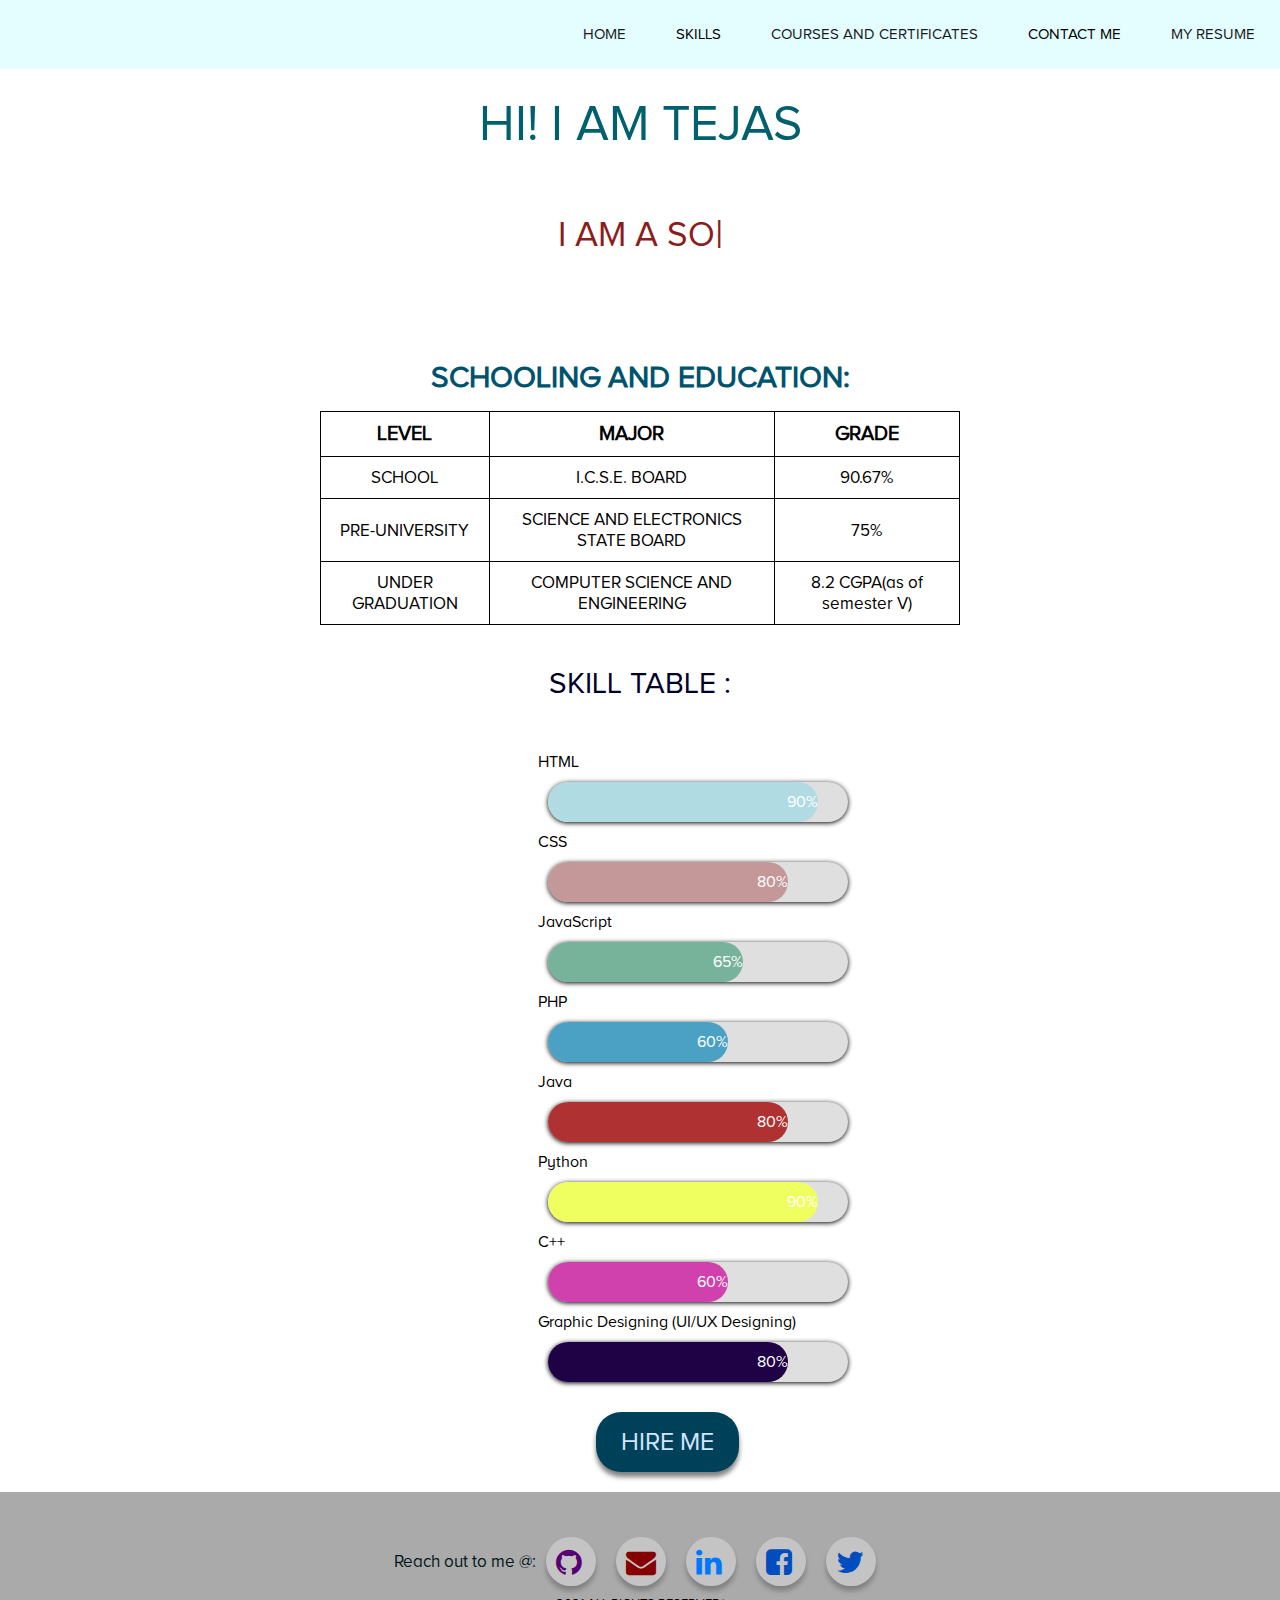
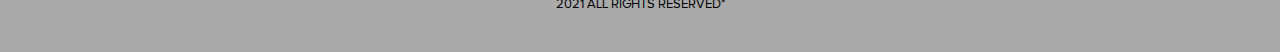
==== TejasResume.html @ e097e14f "Initial commit" ====
<!DOCTYPE html>
<html lang="en">
    <head>
        <meta charset="utf-8" />
        <link rel="stylesheet" href="style.css">
        <link rel="stylesheet" href="https://stackpath.bootstrapcdn.com/font-awesome/4.7.0/css/font-awesome.min.css">
        <link rel="stylesheet" href="https://stackpath.bootstrapcdn.com/font-awesome/4.7.0/css/font-awesome.min.css">
        <title>MyPortfolio</title>
    </head>
<body>
    <nav class="header">
        <ul>
            <li class="active"><a href="#">HOME</a></li>
            <li class="active" id="skills">SKILLS</li>
            <li class="active"><a href="Untitled-1.html" target="_blank">COURSES AND CERTIFICATES</a></li>
            <li class="active" id="contact">CONTACT ME</li>
            <li class="active"><a href="resume\Resume-Tejas-Rao.pdf" target="_blank">MY RESUME</a></li>
        </ul>
    </nav>
    <div class="welc">HI! I AM TEJAS</div>
    <p class ="typing" ></p>
    <script>
        var typeText = document.querySelector(".typing")
        var tobTyped = ["I AM A SOFTWARE ENGINEER BY PROFESSION.","I DESIGN WEB APPLICATIONS.","I HAVE MY INTERESTS IN DATA SCIENCE, MACHINE LEARNING AND CLOUD COMPUTING.","I AM A FREELANCE GRAPHIC DESIGNER."]
        var index = 0, isAdding = true, pos=0
        function playAnim() {
        setTimeout(function () {
            typeText.innerText = tobTyped[pos].slice(0, index)
            if (isAdding) {
            if (index > tobTyped[pos].length) {
                isAdding = false
                typeText.classList.add("showAnim")
                setTimeout(function () {
                typeText.classList.remove("showAnim")
                playAnim()
                }, 2000)
                return
            } 
            else {
                index++
            }
            }
            else {
            if (index === 0) {
                isAdding = true
                pos= (pos+1)%tobTyped.length
                }
            else {
                index--
                }
            }
            playAnim()},isAdding?70:50)
        }
        playAnim()
    </script>
    <script>
        const cntct=document.getElementById("contact");
        cntct.addEventListener('click',() => window.scrollTo({top:1000}));
        const skill=document.getElementById("skills");
        skill.addEventListener('click',() => window.scrollTo({top:400}));
    </script>
    <div>
        <table>
            <p style="font-family: proxima;font-size: 30px; font-weight: 700;color: rgb(0, 83, 109); padding:15px; padding-top: 100px; display: flex;align-items: center;justify-content: center;">SCHOOLING AND EDUCATION:</p>
            <tr><th>LEVEL</th><th>MAJOR</th><th>GRADE</th></tr>
            <tr><td>SCHOOL</td><td>I.C.S.E. BOARD</td><td>90.67%</td></tr>
            <tr><td>PRE-UNIVERSITY</td><td>SCIENCE AND ELECTRONICS STATE BOARD</td><td>75%</td></tr>
            <tr><td>UNDER GRADUATION</td><td>COMPUTER SCIENCE AND ENGINEERING</td><td>8.2 CGPA(as of semester V)</td></tr>
        </table>
    </div>
    <p class="skiltxt">SKILL TABLE :</p> 
    <div class="skiltab centre"> 
        <p style="font-family: proxima;">HTML</p>
        <div class="container">
            <div class="skills html">90%</div>
        </div>

        <p style="font-family: proxima;">CSS</p>
        <div class="container">
            <div class="skills css">80%</div>
        </div>

        <p style="font-family: proxima;">JavaScript</p>
        <div class="container">
            <div class="skills js">65%</div>
        </div>

        <p style="font-family: proxima;">PHP</p>
        <div class="container">
            <div class="skills php">60%</div>
        </div>

        <p style="font-family: proxima;">Java</p>
        <div class="container">
            <div class="skills java">80%</div>
        </div>

        <p style="font-family: proxima;">Python</p>
        <div class="container">
            <div class="skills python">90%</div>
        </div>

        <p style="font-family: proxima;">C++</p>
        <div class="container">
            <div class="skills c">60%</div>
        </div>

        <p style="font-family: proxima;">Graphic Designing (UI/UX Designing)</p>
        <div class="container">
            <div class="skills graphic">80%</div>
        </div>
    </div>
    <a href="mailto:tejasrao712@gmail.com"><button class = "but">HIRE ME</button></a>
    <div class="last">
        <ul>
            <li class="social">Reach out to me @:</li>
            <li><a href="https://github.com/tejasrao712" target="_blank"><i class="fa fa-github"></i></a></li>
            <li><a href="mailto:tejasrao712@gmail.com"><i class="fa fa-envelope"></i></a></li>
            <li><a href="https://www.linkedin.com/in/tejas-rao-2287bb174/" target="_blank"><i class="fa fa-linkedin"></i></a></li>
            <li><a href="https://www.facebook.com/tejas.rao.925/" target="_blank"><i class="fa fa-facebook-square"></i></a></li>
            <li><a href="https://twitter.com/TejasRa01235112" target="_blank"><i class="fa fa-twitter"></i></a></li>
        </ul>
        <p class="bottom">2021 ALL RIGHTS RESERVED*</p>
    </div>
</body>
</html>
---- style.css ----
@font-face {
    src: url(fonts/Proxima-Nova-Alt-Regular.otf);
    font-family: proxima;
}
*{
    margin: 0;
    padding: 0;
    list-style: none;
    text-decoration: none;
}
.header {
    border: 5px red;
    width: 100%;
    height: 69px;
    display: block;
    background-color: rgb(228, 253, 255);
}
.header ul{
    color: black;
    display:inline-flex;
    float: right;
    font-family: proxima;
}
.header ul li{
    padding: 25px 25px;
    font-size: 15px;
}
.header ul li a{
    color: rgb(25, 26, 32);
}
.header ul li:hover{
    border-radius: 20px;
    transform: translate(0,-2px);
    background-color: rgb(131, 247, 255);
    cursor: pointer;
}
.welc {
    color: rgb(0, 96, 109);
    font-size: 50px;
    position: relative;
    display: flex;
    font-family: proxima;
    top: 25px;
    justify-content: center;
}
.but{
    font-family: proxima;
    background-color:rgb(0, 65, 90);
    padding: 15px 25px;
    margin: 20px;
    font-size: 25px;
    color: rgb(212, 230, 255);
    border-radius: 25px;
    border: none;
    box-shadow: 0px 5px 5px gray;
    position: relative;
    left: 45%;
}
.but a{
    text-decoration: none;
}
.but:hover{
    transform: translate(0,-4px);
    cursor: pointer;
}
.typing{
    font-family:proxima;
    display: flex;
    color: rgb(139, 29, 29);
    font-size: 35px;
    align-items: center;
    padding-top: 80px;
    justify-content: center;
}
.typing::after {
    content: "|";
    font-size: 40px;
    animation: none;
}
.showAnim.typing::after {
    animation: blink 1s step-end infinite;
} 
@keyframes blink {
    0%, 100% {opacity: 1;}
    50% {opacity: 0;}
}
.bottom{
    display:flex;
    font-size: 13px;
    font-family: proxima;
    align-items: center;
    justify-content: center;
    position: relative;
    bottom: 0;
}
.last{
    position: relative;
    left: 0;
    bottom: 0;
    width: 100%;
    height: 160px;
    background-color: rgba(66, 66, 66, 0.452);;
}
.fa {
    background-color: rgb(196, 196, 196);
    padding: 10px;
    width: 30px;
    height: 29px;
    margin: 10px 10px;
    border-radius: 30px;
    box-shadow: 0px 5px 5px grey;
}
.fa:hover {
    transform: translate(0,-4px)
}
.last ul{
    padding-top: 35px;
    display: flex;
    align-items: center;
    justify-content: center;
}
.last ul li{
    display: inline-flex;
}
.last ul li .fa{
    font-size: 30px;
}
.fa-github{
    color: rgb(89, 0, 116);
}
.fa-linkedin{
    color: rgb(0, 119, 255);
}
.fa-envelope{
    color: rgb(134, 0, 0);
}
.fa-facebook-square{
    color: rgb(1, 77, 192);
}
.fa-twitter{
    color:rgb(1, 77, 192)
}
.social{
    font-family: proxima;
    color: rgb(0, 25, 27);
    font-size: 17px;
}
.container {
    display: flex;
    margin: 10px;
    box-shadow: 0px 1px 5px;
    width: 300px;
    border-radius: 20px;
    background-color: rgb(223, 223, 223);
}
.container:hover{
    transform: translate(0,-2px);
}

.skills {
    font-family: proxima;
    text-align: right;
    padding-top: 10px;
    padding-bottom: 10px;
    color: white;
}
.skiltab{
    display: block;
    border-top: blueviolet;
    margin-top: 50px;
}
.centre{
    display: block;
    padding-left: 42%;
}
.skiltxt{
    display: flex;
    align-items:center;
    justify-content: center;
    padding-top: 40px;
    font-family: proxima;
    font-size: 30px;
    color: rgb(0, 0, 39);
}
.html {width: 90%; background-color: #b1dbe2;border-radius: 20px;}
.css {width: 80%; background-color: #c49898;border-radius: 20px;}
.js {width: 65%; background-color: #77b39a;border-radius: 20px;}
.php {width: 60%;border-radius: 20px; background-color: #4ba1c4;}
.java {width: 80%;border-radius: 20px; background-color: #af3131;}
.python {width: 90%;border-radius: 20px; background-color: #efff60;}
.c {width: 60%;border-radius: 20px; background-color: #d141ad;}
.graphic{width: 80%;border-radius: 20px; background-color: #1f0246;}
table{
    width: 50%;
    margin-left: auto;
    margin-right: auto;
}
th{
    border:5px ;
    font-size: 20px;
}
td{
    font-size: 17px;
}
table, th, td{
    border-radius: 100px;
    font-family: proxima;
    text-align: center;
    padding: 10px;
    border: 1px solid black;
    border-collapse:collapse;
}   
img{
    display: flex;
    align-items: center;
    justify-content: center;
    height:auto;
    width:auto;
    object-fit: cover;
}
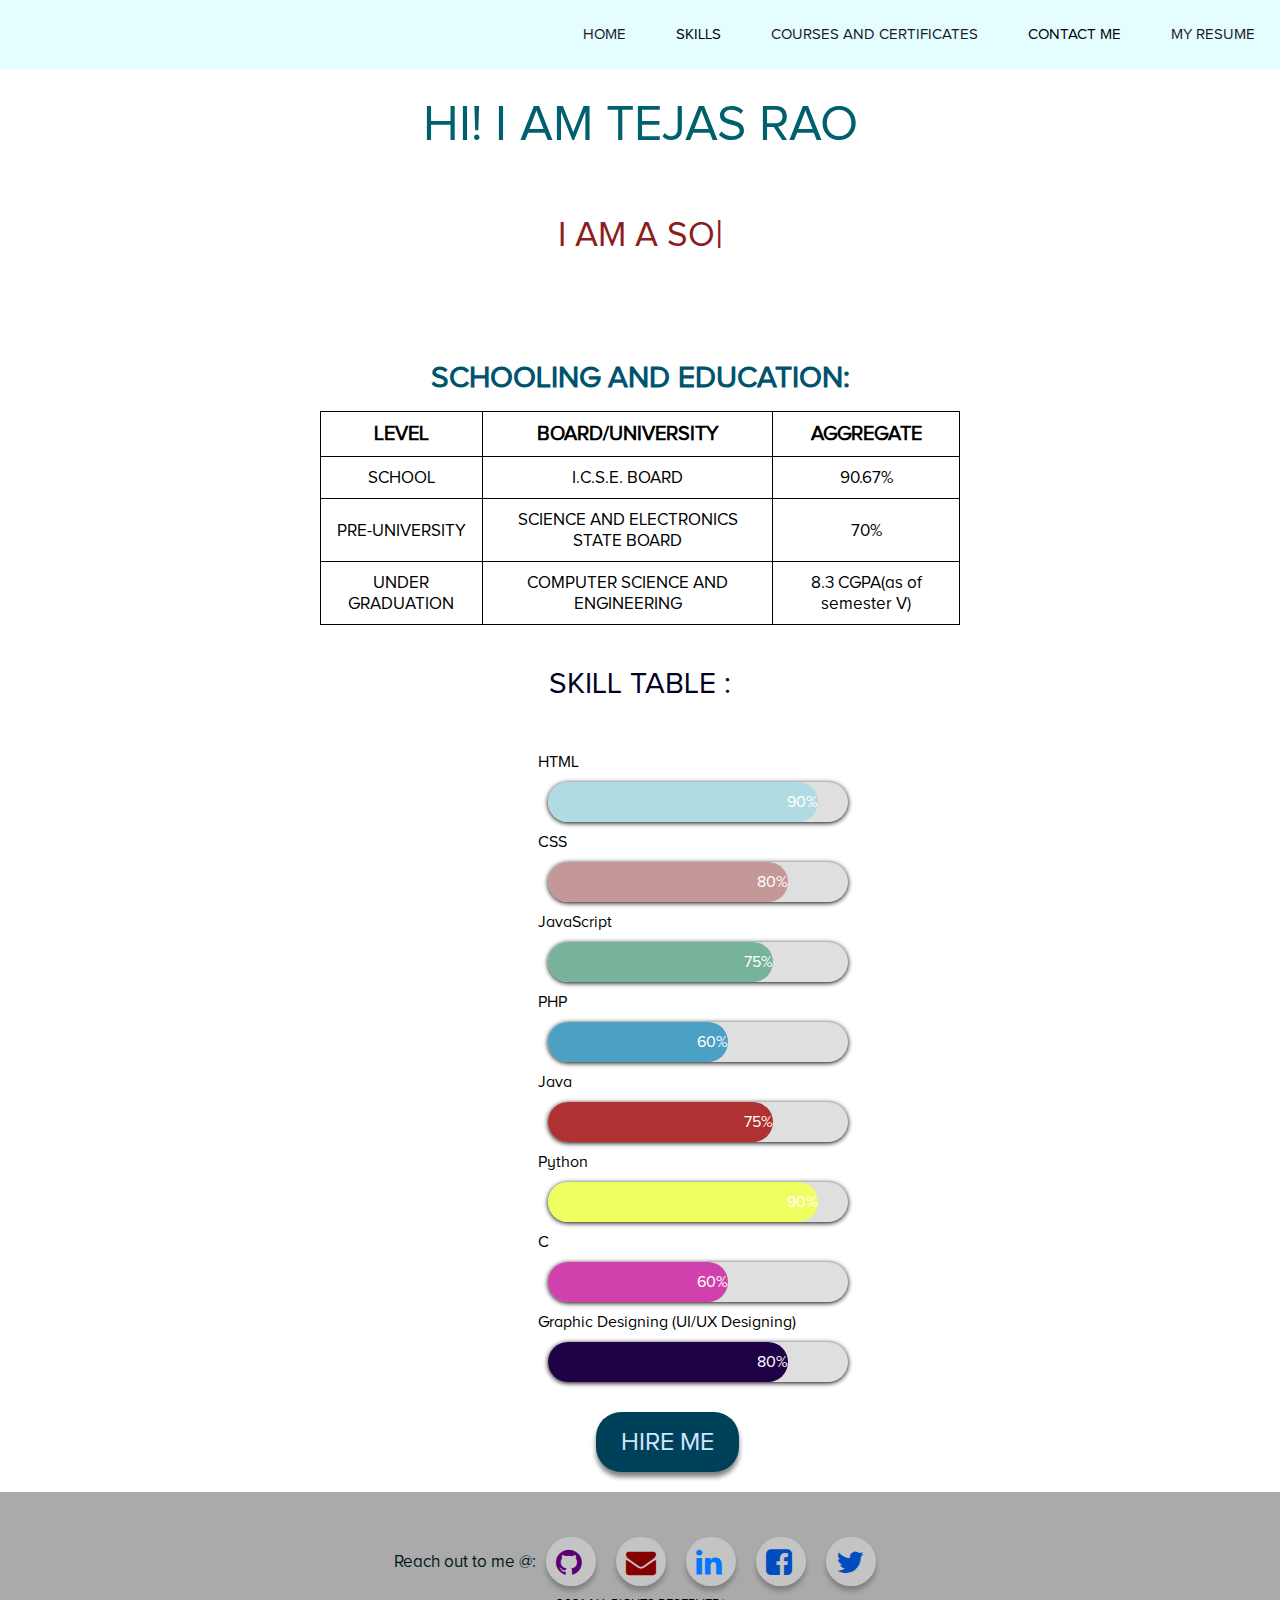
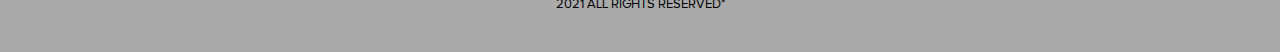
==== commit f6a5a3cb: "Add files via upload" ====
--- a/TejasResume.html
+++ b/TejasResume.html
@@ -1,126 +1,126 @@
-<!DOCTYPE html>
-<html lang="en">
-    <head>
-        <meta charset="utf-8" />
-        <link rel="stylesheet" href="style.css">
-        <link rel="stylesheet" href="https://stackpath.bootstrapcdn.com/font-awesome/4.7.0/css/font-awesome.min.css">
-        <link rel="stylesheet" href="https://stackpath.bootstrapcdn.com/font-awesome/4.7.0/css/font-awesome.min.css">
-        <title>MyPortfolio</title>
-    </head>
-<body>
-    <nav class="header">
-        <ul>
-            <li class="active"><a href="#">HOME</a></li>
-            <li class="active" id="skills">SKILLS</li>
-            <li class="active"><a href="Untitled-1.html" target="_blank">COURSES AND CERTIFICATES</a></li>
-            <li class="active" id="contact">CONTACT ME</li>
-            <li class="active"><a href="resume\Resume-Tejas-Rao.pdf" target="_blank">MY RESUME</a></li>
-        </ul>
-    </nav>
-    <div class="welc">HI! I AM TEJAS</div>
-    <p class ="typing" ></p>
-    <script>
-        var typeText = document.querySelector(".typing")
-        var tobTyped = ["I AM A SOFTWARE ENGINEER BY PROFESSION.","I DESIGN WEB APPLICATIONS.","I HAVE MY INTERESTS IN DATA SCIENCE, MACHINE LEARNING AND CLOUD COMPUTING.","I AM A FREELANCE GRAPHIC DESIGNER."]
-        var index = 0, isAdding = true, pos=0
-        function playAnim() {
-        setTimeout(function () {
-            typeText.innerText = tobTyped[pos].slice(0, index)
-            if (isAdding) {
-            if (index > tobTyped[pos].length) {
-                isAdding = false
-                typeText.classList.add("showAnim")
-                setTimeout(function () {
-                typeText.classList.remove("showAnim")
-                playAnim()
-                }, 2000)
-                return
-            } 
-            else {
-                index++
-            }
-            }
-            else {
-            if (index === 0) {
-                isAdding = true
-                pos= (pos+1)%tobTyped.length
-                }
-            else {
-                index--
-                }
-            }
-            playAnim()},isAdding?70:50)
-        }
-        playAnim()
-    </script>
-    <script>
-        const cntct=document.getElementById("contact");
-        cntct.addEventListener('click',() => window.scrollTo({top:1000}));
-        const skill=document.getElementById("skills");
-        skill.addEventListener('click',() => window.scrollTo({top:400}));
-    </script>
-    <div>
-        <table>
-            <p style="font-family: proxima;font-size: 30px; font-weight: 700;color: rgb(0, 83, 109); padding:15px; padding-top: 100px; display: flex;align-items: center;justify-content: center;">SCHOOLING AND EDUCATION:</p>
-            <tr><th>LEVEL</th><th>MAJOR</th><th>GRADE</th></tr>
-            <tr><td>SCHOOL</td><td>I.C.S.E. BOARD</td><td>90.67%</td></tr>
-            <tr><td>PRE-UNIVERSITY</td><td>SCIENCE AND ELECTRONICS STATE BOARD</td><td>75%</td></tr>
-            <tr><td>UNDER GRADUATION</td><td>COMPUTER SCIENCE AND ENGINEERING</td><td>8.2 CGPA(as of semester V)</td></tr>
-        </table>
-    </div>
-    <p class="skiltxt">SKILL TABLE :</p> 
-    <div class="skiltab centre"> 
-        <p style="font-family: proxima;">HTML</p>
-        <div class="container">
-            <div class="skills html">90%</div>
-        </div>
-
-        <p style="font-family: proxima;">CSS</p>
-        <div class="container">
-            <div class="skills css">80%</div>
-        </div>
-
-        <p style="font-family: proxima;">JavaScript</p>
-        <div class="container">
-            <div class="skills js">65%</div>
-        </div>
-
-        <p style="font-family: proxima;">PHP</p>
-        <div class="container">
-            <div class="skills php">60%</div>
-        </div>
-
-        <p style="font-family: proxima;">Java</p>
-        <div class="container">
-            <div class="skills java">80%</div>
-        </div>
-
-        <p style="font-family: proxima;">Python</p>
-        <div class="container">
-            <div class="skills python">90%</div>
-        </div>
-
-        <p style="font-family: proxima;">C++</p>
-        <div class="container">
-            <div class="skills c">60%</div>
-        </div>
-
-        <p style="font-family: proxima;">Graphic Designing (UI/UX Designing)</p>
-        <div class="container">
-            <div class="skills graphic">80%</div>
-        </div>
-    </div>
-    <a href="mailto:tejasrao712@gmail.com"><button class = "but">HIRE ME</button></a>
-    <div class="last">
-        <ul>
-            <li class="social">Reach out to me @:</li>
-            <li><a href="https://github.com/tejasrao712" target="_blank"><i class="fa fa-github"></i></a></li>
-            <li><a href="mailto:tejasrao712@gmail.com"><i class="fa fa-envelope"></i></a></li>
-            <li><a href="https://www.linkedin.com/in/tejas-rao-2287bb174/" target="_blank"><i class="fa fa-linkedin"></i></a></li>
-            <li><a href="https://www.facebook.com/tejas.rao.925/" target="_blank"><i class="fa fa-facebook-square"></i></a></li>
-            <li><a href="https://twitter.com/TejasRa01235112" target="_blank"><i class="fa fa-twitter"></i></a></li>
-        </ul>
-        <p class="bottom">2021 ALL RIGHTS RESERVED*</p>
-    </div>
-</body>
+<!DOCTYPE html>
+<html lang="en">
+    <head>
+        <meta charset="utf-8" />
+        <link rel="stylesheet" href="style.css">
+        <link rel="stylesheet" href="https://stackpath.bootstrapcdn.com/font-awesome/4.7.0/css/font-awesome.min.css">
+        <link rel="stylesheet" href="https://stackpath.bootstrapcdn.com/font-awesome/4.7.0/css/font-awesome.min.css">
+        <title>MyPortfolio</title>
+    </head>
+<body>
+    <nav class="header">
+        <ul>
+            <li class="active"><a href="#">HOME</a></li>
+            <li class="active" id="skills">SKILLS</li>
+            <li class="active"><a href="Untitled-1.html" target="_blank">COURSES AND CERTIFICATES</a></li>
+            <li class="active" id="contact">CONTACT ME</li>
+            <li class="active"><a href="resume\Resume-Tejas-Rao.pdf" target="_blank">MY RESUME</a></li>
+        </ul>
+    </nav>
+    <div class="welc">HI! I AM TEJAS RAO</div>
+    <p class ="typing" ></p>
+    <script>
+        var typeText = document.querySelector(".typing")
+        var tobTyped = ["I AM A SOFTWARE ENGINEER BY PROFESSION.","I DESIGN WEB APPLICATIONS.","I HAVE MY INTERESTS IN DATA SCIENCE, MACHINE LEARNING AND CLOUD COMPUTING.","I AM A FREELANCE GRAPHIC DESIGNER."]
+        var index = 0, isAdding = true, pos=0
+        function playAnim() {
+        setTimeout(function () {
+            typeText.innerText = tobTyped[pos].slice(0, index)
+            if (isAdding) {
+            if (index > tobTyped[pos].length) {
+                isAdding = false
+                typeText.classList.add("showAnim")
+                setTimeout(function () {
+                typeText.classList.remove("showAnim")
+                playAnim()
+                }, 2000)
+                return
+            } 
+            else {
+                index++
+            }
+            }
+            else {
+            if (index === 0) {
+                isAdding = true
+                pos= (pos+1)%tobTyped.length
+                }
+            else {
+                index--
+                }
+            }
+            playAnim()},isAdding?70:50)
+        }
+        playAnim()
+    </script>
+    <script>
+        const cntct=document.getElementById("contact");
+        cntct.addEventListener('click',() => window.scrollTo({top:1000}));
+        const skill=document.getElementById("skills");
+        skill.addEventListener('click',() => window.scrollTo({top:400}));
+    </script>
+    <div>
+        <table>
+            <p style="font-family: proxima;font-size: 30px; font-weight: 700;color: rgb(0, 83, 109); padding:15px; padding-top: 100px; display: flex;align-items: center;justify-content: center;">SCHOOLING AND EDUCATION:</p>
+            <tr><th>LEVEL</th><th>BOARD/UNIVERSITY</th><th>AGGREGATE</th></tr>
+            <tr><td>SCHOOL</td><td>I.C.S.E. BOARD</td><td>90.67%</td></tr>
+            <tr><td>PRE-UNIVERSITY</td><td>SCIENCE AND ELECTRONICS STATE BOARD</td><td>70%</td></tr>
+            <tr><td>UNDER GRADUATION</td><td>COMPUTER SCIENCE AND ENGINEERING</td><td>8.3 CGPA(as of semester V)</td></tr>
+        </table>
+    </div>
+    <p class="skiltxt">SKILL TABLE :</p> 
+    <div class="skiltab centre"> 
+        <p style="font-family: proxima;">HTML</p>
+        <div class="container">
+            <div class="skills html">90%</div>
+        </div>
+
+        <p style="font-family: proxima;">CSS</p>
+        <div class="container">
+            <div class="skills css">80%</div>
+        </div>
+
+        <p style="font-family: proxima;">JavaScript</p>
+        <div class="container">
+            <div class="skills js">75%</div>
+        </div>
+
+        <p style="font-family: proxima;">PHP</p>
+        <div class="container">
+            <div class="skills php">60%</div>
+        </div>
+
+        <p style="font-family: proxima;">Java</p>
+        <div class="container">
+            <div class="skills java">75%</div>
+        </div>
+
+        <p style="font-family: proxima;">Python</p>
+        <div class="container">
+            <div class="skills python">90%</div>
+        </div>
+
+        <p style="font-family: proxima;">C</p>
+        <div class="container">
+            <div class="skills c">60%</div>
+        </div>
+
+        <p style="font-family: proxima;">Graphic Designing (UI/UX Designing)</p>
+        <div class="container">
+            <div class="skills graphic">80%</div>
+        </div>
+    </div>
+    <a href="mailto:tejasrao712@gmail.com"><button class = "but">HIRE ME</button></a>
+    <div class="last">
+        <ul>
+            <li class="social">Reach out to me @:</li>
+            <li><a href="https://github.com/tejasrao712" target="_blank"><i class="fa fa-github"></i></a></li>
+            <li><a href="mailto:tejasrao712@gmail.com"><i class="fa fa-envelope"></i></a></li>
+            <li><a href="https://www.linkedin.com/in/tejas-rao-2287bb174/" target="_blank"><i class="fa fa-linkedin"></i></a></li>
+            <li><a href="https://www.facebook.com/tejas.rao.925/" target="_blank"><i class="fa fa-facebook-square"></i></a></li>
+            <li><a href="https://twitter.com/TejasRa01235112" target="_blank"><i class="fa fa-twitter"></i></a></li>
+        </ul>
+        <p class="bottom">2021 ALL RIGHTS RESERVED*</p>
+    </div>
+</body>
 </html>--- a/style.css
+++ b/style.css
@@ -1,220 +1,220 @@
-@font-face {
-    src: url(fonts/Proxima-Nova-Alt-Regular.otf);
-    font-family: proxima;
-}
-*{
-    margin: 0;
-    padding: 0;
-    list-style: none;
-    text-decoration: none;
-}
-.header {
-    border: 5px red;
-    width: 100%;
-    height: 69px;
-    display: block;
-    background-color: rgb(228, 253, 255);
-}
-.header ul{
-    color: black;
-    display:inline-flex;
-    float: right;
-    font-family: proxima;
-}
-.header ul li{
-    padding: 25px 25px;
-    font-size: 15px;
-}
-.header ul li a{
-    color: rgb(25, 26, 32);
-}
-.header ul li:hover{
-    border-radius: 20px;
-    transform: translate(0,-2px);
-    background-color: rgb(131, 247, 255);
-    cursor: pointer;
-}
-.welc {
-    color: rgb(0, 96, 109);
-    font-size: 50px;
-    position: relative;
-    display: flex;
-    font-family: proxima;
-    top: 25px;
-    justify-content: center;
-}
-.but{
-    font-family: proxima;
-    background-color:rgb(0, 65, 90);
-    padding: 15px 25px;
-    margin: 20px;
-    font-size: 25px;
-    color: rgb(212, 230, 255);
-    border-radius: 25px;
-    border: none;
-    box-shadow: 0px 5px 5px gray;
-    position: relative;
-    left: 45%;
-}
-.but a{
-    text-decoration: none;
-}
-.but:hover{
-    transform: translate(0,-4px);
-    cursor: pointer;
-}
-.typing{
-    font-family:proxima;
-    display: flex;
-    color: rgb(139, 29, 29);
-    font-size: 35px;
-    align-items: center;
-    padding-top: 80px;
-    justify-content: center;
-}
-.typing::after {
-    content: "|";
-    font-size: 40px;
-    animation: none;
-}
-.showAnim.typing::after {
-    animation: blink 1s step-end infinite;
-} 
-@keyframes blink {
-    0%, 100% {opacity: 1;}
-    50% {opacity: 0;}
-}
-.bottom{
-    display:flex;
-    font-size: 13px;
-    font-family: proxima;
-    align-items: center;
-    justify-content: center;
-    position: relative;
-    bottom: 0;
-}
-.last{
-    position: relative;
-    left: 0;
-    bottom: 0;
-    width: 100%;
-    height: 160px;
-    background-color: rgba(66, 66, 66, 0.452);;
-}
-.fa {
-    background-color: rgb(196, 196, 196);
-    padding: 10px;
-    width: 30px;
-    height: 29px;
-    margin: 10px 10px;
-    border-radius: 30px;
-    box-shadow: 0px 5px 5px grey;
-}
-.fa:hover {
-    transform: translate(0,-4px)
-}
-.last ul{
-    padding-top: 35px;
-    display: flex;
-    align-items: center;
-    justify-content: center;
-}
-.last ul li{
-    display: inline-flex;
-}
-.last ul li .fa{
-    font-size: 30px;
-}
-.fa-github{
-    color: rgb(89, 0, 116);
-}
-.fa-linkedin{
-    color: rgb(0, 119, 255);
-}
-.fa-envelope{
-    color: rgb(134, 0, 0);
-}
-.fa-facebook-square{
-    color: rgb(1, 77, 192);
-}
-.fa-twitter{
-    color:rgb(1, 77, 192)
-}
-.social{
-    font-family: proxima;
-    color: rgb(0, 25, 27);
-    font-size: 17px;
-}
-.container {
-    display: flex;
-    margin: 10px;
-    box-shadow: 0px 1px 5px;
-    width: 300px;
-    border-radius: 20px;
-    background-color: rgb(223, 223, 223);
-}
-.container:hover{
-    transform: translate(0,-2px);
-}
-
-.skills {
-    font-family: proxima;
-    text-align: right;
-    padding-top: 10px;
-    padding-bottom: 10px;
-    color: white;
-}
-.skiltab{
-    display: block;
-    border-top: blueviolet;
-    margin-top: 50px;
-}
-.centre{
-    display: block;
-    padding-left: 42%;
-}
-.skiltxt{
-    display: flex;
-    align-items:center;
-    justify-content: center;
-    padding-top: 40px;
-    font-family: proxima;
-    font-size: 30px;
-    color: rgb(0, 0, 39);
-}
-.html {width: 90%; background-color: #b1dbe2;border-radius: 20px;}
-.css {width: 80%; background-color: #c49898;border-radius: 20px;}
-.js {width: 65%; background-color: #77b39a;border-radius: 20px;}
-.php {width: 60%;border-radius: 20px; background-color: #4ba1c4;}
-.java {width: 80%;border-radius: 20px; background-color: #af3131;}
-.python {width: 90%;border-radius: 20px; background-color: #efff60;}
-.c {width: 60%;border-radius: 20px; background-color: #d141ad;}
-.graphic{width: 80%;border-radius: 20px; background-color: #1f0246;}
-table{
-    width: 50%;
-    margin-left: auto;
-    margin-right: auto;
-}
-th{
-    border:5px ;
-    font-size: 20px;
-}
-td{
-    font-size: 17px;
-}
-table, th, td{
-    border-radius: 100px;
-    font-family: proxima;
-    text-align: center;
-    padding: 10px;
-    border: 1px solid black;
-    border-collapse:collapse;
-}   
-img{
-    display: flex;
-    align-items: center;
-    justify-content: center;
-    height:auto;
-    width:auto;
-    object-fit: cover;
+@font-face {
+    src: url(fonts/Proxima-Nova-Alt-Regular.otf);
+    font-family: proxima;
+}
+*{
+    margin: 0;
+    padding: 0;
+    list-style: none;
+    text-decoration: none;
+}
+.header {
+    border: 5px red;
+    width: 100%;
+    height: 69px;
+    display: block;
+    background-color: rgb(228, 253, 255);
+}
+.header ul{
+    color: black;
+    display:inline-flex;
+    float: right;
+    font-family: proxima;
+}
+.header ul li{
+    padding: 25px 25px;
+    font-size: 15px;
+}
+.header ul li a{
+    color: rgb(25, 26, 32);
+}
+.header ul li:hover{
+    border-radius: 20px;
+    transform: translate(0,-2px);
+    background-color: rgb(131, 247, 255);
+    cursor: pointer;
+}
+.welc {
+    color: rgb(0, 96, 109);
+    font-size: 50px;
+    position: relative;
+    display: flex;
+    font-family: proxima;
+    top: 25px;
+    justify-content: center;
+}
+.but{
+    font-family: proxima;
+    background-color:rgb(0, 65, 90);
+    padding: 15px 25px;
+    margin: 20px;
+    font-size: 25px;
+    color: rgb(212, 230, 255);
+    border-radius: 25px;
+    border: none;
+    box-shadow: 0px 5px 5px gray;
+    position: relative;
+    left: 45%;
+}
+.but a{
+    text-decoration: none;
+}
+.but:hover{
+    transform: translate(0,-4px);
+    cursor: pointer;
+}
+.typing{
+    font-family:proxima;
+    display: flex;
+    color: rgb(139, 29, 29);
+    font-size: 35px;
+    align-items: center;
+    padding-top: 80px;
+    justify-content: center;
+}
+.typing::after {
+    content: "|";
+    font-size: 40px;
+    animation: none;
+}
+.showAnim.typing::after {
+    animation: blink 1s step-end infinite;
+} 
+@keyframes blink {
+    0%, 100% {opacity: 1;}
+    50% {opacity: 0;}
+}
+.bottom{
+    display:flex;
+    font-size: 13px;
+    font-family: proxima;
+    align-items: center;
+    justify-content: center;
+    position: relative;
+    bottom: 0;
+}
+.last{
+    position: relative;
+    left: 0;
+    bottom: 0;
+    width: 100%;
+    height: 160px;
+    background-color: rgba(66, 66, 66, 0.452);;
+}
+.fa {
+    background-color: rgb(196, 196, 196);
+    padding: 10px;
+    width: 30px;
+    height: 29px;
+    margin: 10px 10px;
+    border-radius: 30px;
+    box-shadow: 0px 5px 5px grey;
+}
+.fa:hover {
+    transform: translate(0,-4px)
+}
+.last ul{
+    padding-top: 35px;
+    display: flex;
+    align-items: center;
+    justify-content: center;
+}
+.last ul li{
+    display: inline-flex;
+}
+.last ul li .fa{
+    font-size: 30px;
+}
+.fa-github{
+    color: rgb(89, 0, 116);
+}
+.fa-linkedin{
+    color: rgb(0, 119, 255);
+}
+.fa-envelope{
+    color: rgb(134, 0, 0);
+}
+.fa-facebook-square{
+    color: rgb(1, 77, 192);
+}
+.fa-twitter{
+    color:rgb(1, 77, 192)
+}
+.social{
+    font-family: proxima;
+    color: rgb(0, 25, 27);
+    font-size: 17px;
+}
+.container {
+    display: flex;
+    margin: 10px;
+    box-shadow: 0px 1px 5px;
+    width: 300px;
+    border-radius: 20px;
+    background-color: rgb(223, 223, 223);
+}
+.container:hover{
+    transform: translate(0,-2px);
+}
+
+.skills {
+    font-family: proxima;
+    text-align: right;
+    padding-top: 10px;
+    padding-bottom: 10px;
+    color: white;
+}
+.skiltab{
+    display: block;
+    border-top: blueviolet;
+    margin-top: 50px;
+}
+.centre{
+    display: block;
+    padding-left: 42%;
+}
+.skiltxt{
+    display: flex;
+    align-items:center;
+    justify-content: center;
+    padding-top: 40px;
+    font-family: proxima;
+    font-size: 30px;
+    color: rgb(0, 0, 39);
+}
+.html {width: 90%; background-color: #b1dbe2;border-radius: 20px;}
+.css {width: 80%; background-color: #c49898;border-radius: 20px;}
+.js {width: 75%; background-color: #77b39a;border-radius: 20px;}
+.php {width: 60%;border-radius: 20px; background-color: #4ba1c4;}
+.java {width: 75%;border-radius: 20px; background-color: #af3131;}
+.python {width: 90%;border-radius: 20px; background-color: #efff60;}
+.c {width: 60%;border-radius: 20px; background-color: #d141ad;}
+.graphic{width: 80%;border-radius: 20px; background-color: #1f0246;}
+table{
+    width: 50%;
+    margin-left: auto;
+    margin-right: auto;
+}
+th{
+    border:5px ;
+    font-size: 20px;
+}
+td{
+    font-size: 17px;
+}
+table, th, td{
+    border-radius: 100px;
+    font-family: proxima;
+    text-align: center;
+    padding: 10px;
+    border: 1px solid black;
+    border-collapse:collapse;
+}   
+img{
+    display: flex;
+    align-items: center;
+    justify-content: center;
+    height:auto;
+    width:auto;
+    object-fit: cover;
 }